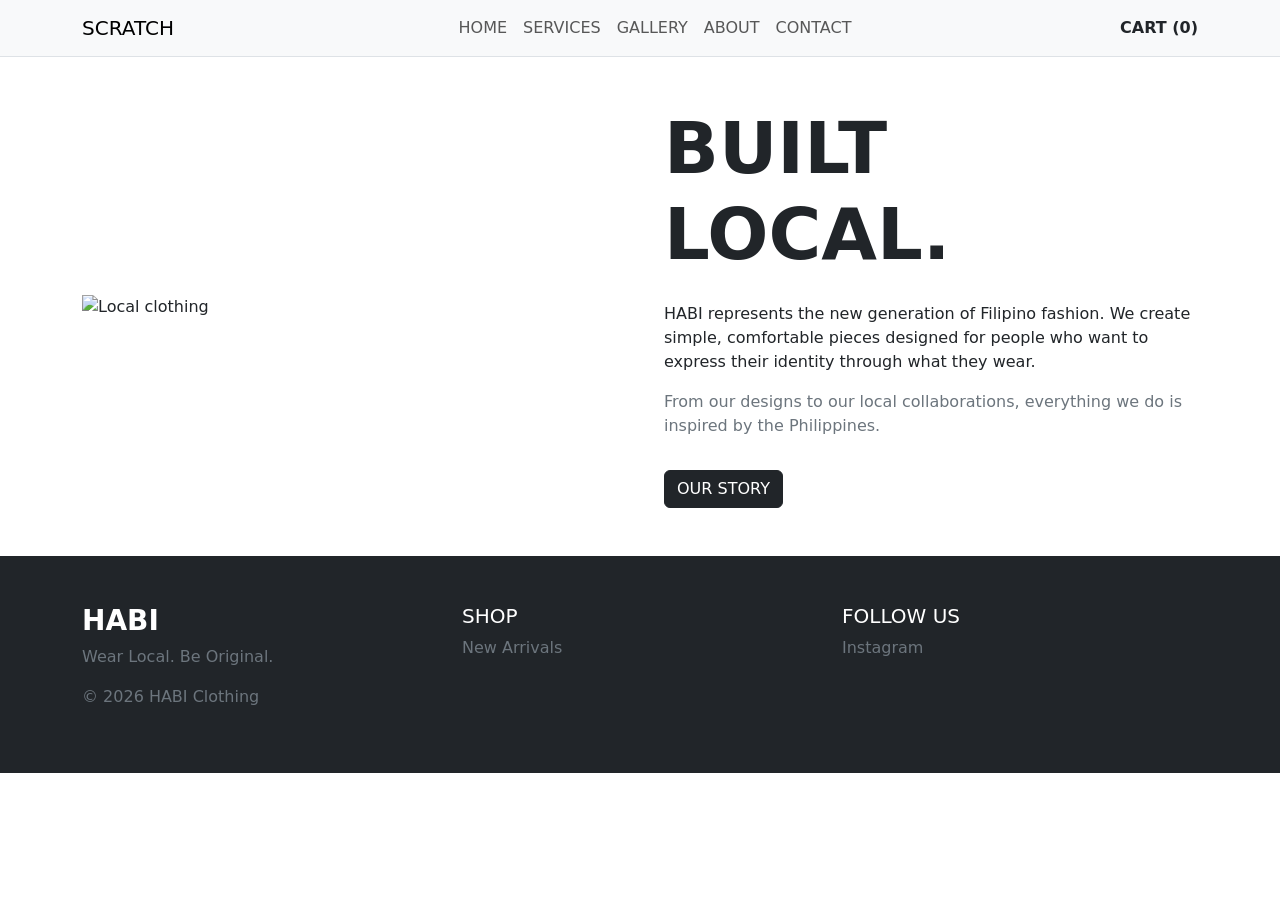
==== pages/about.html @ b9c47d8c "Split layout into separate files and fix gallery/shop links" ====
<!DOCTYPE html>
<html lang="en">
<head>
    <meta charset="UTF-8">
    <meta name="viewport" content="width=device-width, initial-scale=1.0">
    <title>HABI | About Us</title>
    <!-- Bootstrap CSS -->
    <link href="https://cdn.jsdelivr.net/npm/bootstrap@5.3.8/dist/css/bootstrap.min.css" rel="stylesheet">
    <!-- Custom CSS -->
    <link rel="stylesheet" href="style.css">
</head>
<body>

<!-- ================= NAVBAR ================= -->
<nav class="navbar navbar-expand-lg bg-light border-bottom sticky-top">
    <div class="container">
        <a class="navbar-brand" href="index.html">SCRATCH</a>
        <button class="navbar-toggler" type="button" data-bs-toggle="collapse" data-bs-target="#navbarNav">
            <span class="navbar-toggler-icon"></span>
        </button>
        <div class="collapse navbar-collapse" id="navbarNav">
            <ul class="navbar-nav mx-auto">
                 <li class="nav-item"><a class="nav-link" href="../index.html">HOME</a></li>
                <li class="nav-item"><a class="nav-link" href="services.html">SERVICES</a></li>
                <li class="nav-item"><a class="nav-link" href="gallery.html">GALLERY</a></li>
                <li class="nav-item"><a class="nav-link" href="about.html">ABOUT</a></li>
                <li class="nav-item"><a class="nav-link" href="contact.html">CONTACT</a></li>
            </ul>
            <span class="fw-bold">CART (0)</span>
        </div>
    </div>
</nav>

<!-- ================= ABOUT ================= -->
<section id="about" class="about-section py-5">
    <div class="container">
        <div class="row align-items-center g-5">
            <div class="col-lg-6">
                <img src="https://images.unsplash.com/photo-1558618666-fcd25c85cd64?auto=format&fit=crop&w=1000&q=80" class="img-fluid w-100 about-image" alt="Local clothing">
            </div>
            <div class="col-lg-6">
                <h2 class="display-2 fw-bold">BUILT<br>LOCAL.</h2>
                <p class="mt-4">
                    HABI represents the new generation of Filipino fashion. We create simple, comfortable pieces designed for people who want to express their identity through what they wear.
                </p>
                <p class="text-secondary">
                    From our designs to our local collaborations, everything we do is inspired by the Philippines.
                </p>
                <a href="#" class="btn btn-dark mt-3">OUR STORY</a>
            </div>
        </div>
    </div>
</section>

<!-- ================= FOOTER ================= -->
<footer class="text-white py-5 bg-dark">
    <div class="container">
        <div class="row g-4">
            <div class="col-md-4">
                <h3 class="fw-bold">HABI</h3>
                <p class="text-secondary">Wear Local. Be Original.</p>
                <p class="text-secondary">© 2026 HABI Clothing</p>
            </div>
            <div class="col-md-4">
                <h5>SHOP</h5>
                <p><a href="services.html" class="text-secondary text-decoration-none">New Arrivals</a></p>
            </div>
            <div class="col-md-4">
                <h5>FOLLOW US</h5>
                <p><a href="#" class="text-secondary text-decoration-none">Instagram</a></p>
            </div>
        </div>
    </div>
</footer>

<!-- Bootstrap JS -->
<script src="https://cdn.jsdelivr.net/npm/bootstrap@5.3.8/dist/js/bootstrap.bundle.min.js"></script>
</body>
</html>
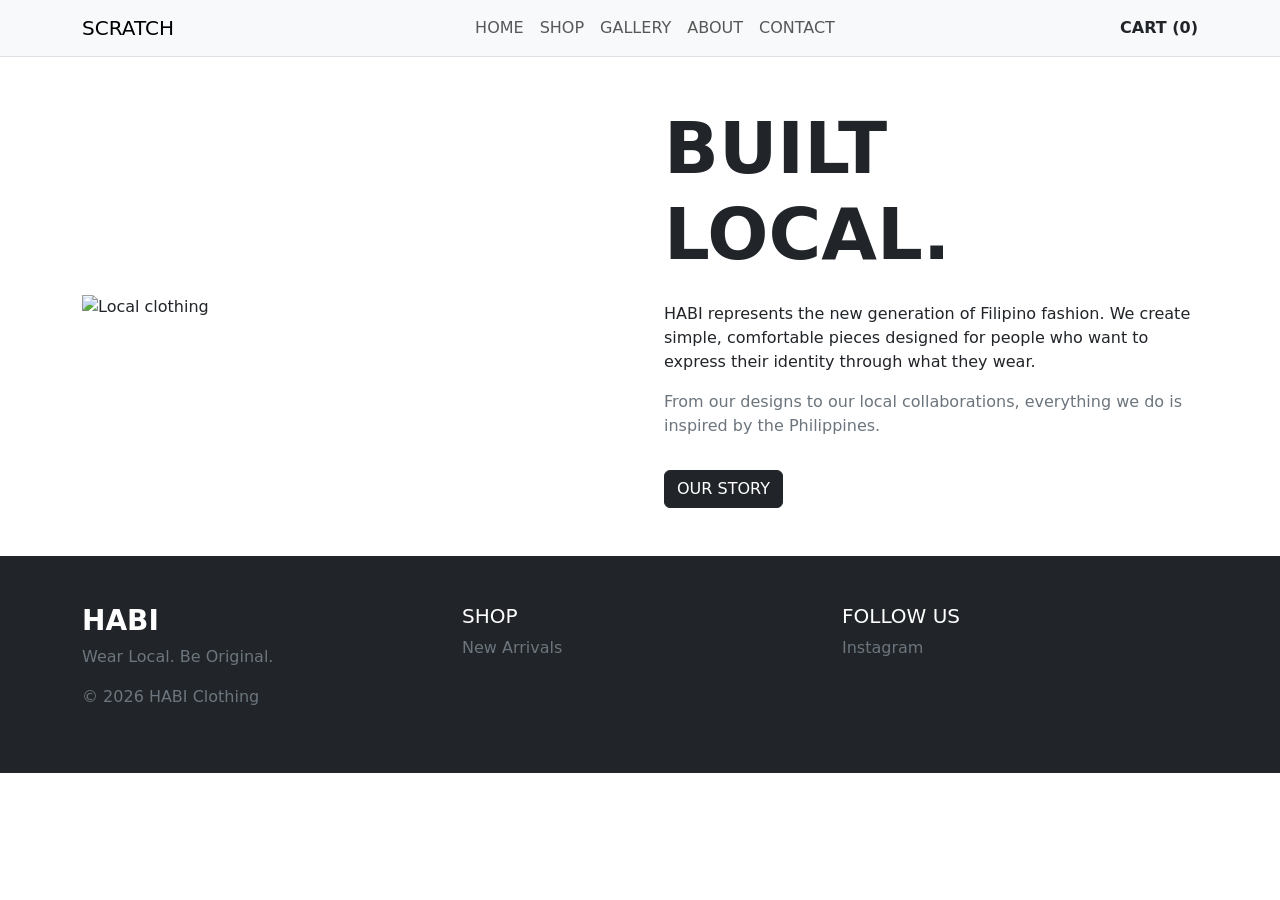
==== commit b39f71a9: "Fix broken product image link, CSS grid alignment, and CSS path for pages" ====
--- a/pages/about.html
+++ b/pages/about.html
@@ -21,7 +21,7 @@
         <div class="collapse navbar-collapse" id="navbarNav">
             <ul class="navbar-nav mx-auto">
                  <li class="nav-item"><a class="nav-link" href="../index.html">HOME</a></li>
-                <li class="nav-item"><a class="nav-link" href="services.html">SERVICES</a></li>
+                <li class="nav-item"><a class="nav-link" href="services.html">SHOP</a></li>
                 <li class="nav-item"><a class="nav-link" href="gallery.html">GALLERY</a></li>
                 <li class="nav-item"><a class="nav-link" href="about.html">ABOUT</a></li>
                 <li class="nav-item"><a class="nav-link" href="contact.html">CONTACT</a></li>
